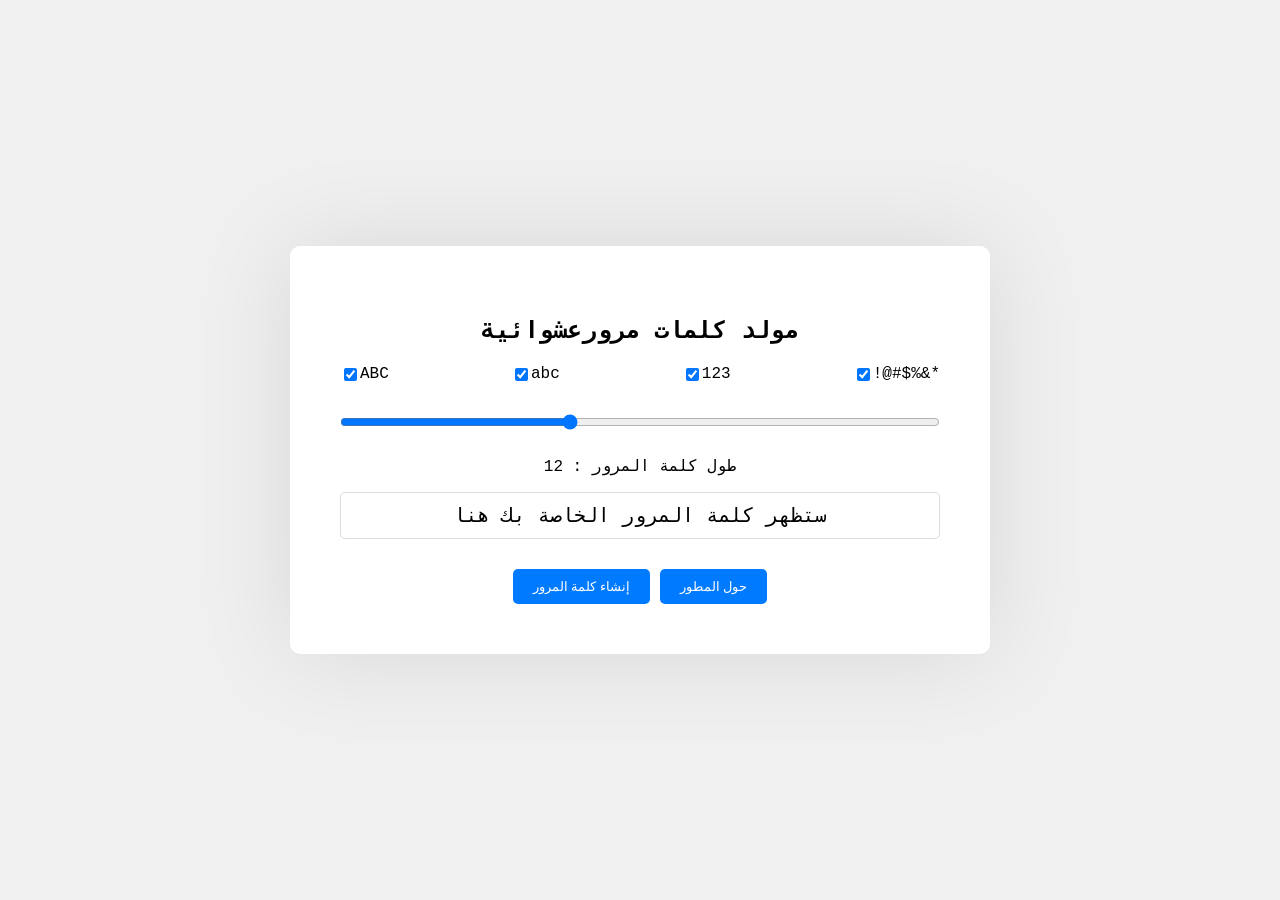
==== html/password.html @ e735397c "Add files via upload" ====
<!DOCTYPE html>
<html lang="en">
<head>
    <meta charset="UTF-8">
    <meta name="viewport" content="width=device-width, initial-scale=1.0">
    <title>مولد كلمات مرور عشوائي</title>
    <style>
        body {
            font-family: "Courier New", Courier, monospace;
            display: flex;
            justify-content: center;
            align-items: center;
            height: 100vh;
            background-color: #f0f0f0;
            margin: 0;
        }
        .container {
            background: #fff;
            padding: 50px;
            border-radius: 10px;
            box-shadow: 0 0 100px rgba(0, 0, 0, 0.1);
            text-align: center;
            max-width: 600px;
        }
        h2 {
            margin-bottom: 20px;
        }
        .checkbox-group {
            display: flex;
            justify-content: space-between;
            margin-bottom: 20px;
        }
        .checkbox-group label {
            display: flex;
            align-items: center;
        }
        input[type="range"] {
            width: 100%;
            margin: 10px 0;
        }
        .password {
            font-size: 20px;
            padding: 10px;
            border: 1px solid #ddd;
            border-radius: 5px;
            margin-bottom: 20px;
            display: inline-block;
            width: 100%;
            box-sizing: border-box;
        }
        button, a {
            padding: 10px 20px;
            background-color: #007bff;
            color: #fff;
            text-decoration: none;
            border: none;
            border-radius: 5px;
            cursor: pointer;
            margin-top: 10px;
        }
        button:hover, a:hover {
            background-color: #0056b3;
        }
        .about, .home {
            display: none;
        }
    </style>
</head>
<body>
    <div class="container">
        <div id="home" class="home">
            <h2>مولد كلمات مرورعشوائية</h2>
            <div class="checkbox-group">
                <label><input type="checkbox" id="uppercase" checked> ABC</label>
                <label><input type="checkbox" id="lowercase" checked> abc</label>
                <label><input type="checkbox" id="numbers" checked> 123</label>
                <label><input type="checkbox" id="symbols" checked> !@#$%&*</label>
            </div>
            <input type="range" id="lengthSlider" min="4" max="25" value="12">
            <p>طول كلمة المرور : <span id="lengthValue">12</span></p>
            <div class="password" id="passwordDisplay">ستظهر كلمة المرور الخاصة بك هنا</div>
            <button onclick="generatePassword()">إنشاء كلمة المرور</button>
            <button onclick="showSection('about')">حول المطور</button>
        </div>

        <div id="about" class="about">
            <h2>نبذة عني و حول البرنامج</h2>
            <p>مرحباً بكم في برنامجي</p>
            <p>الهدف هو إنشاء كلمات مرور عشوائية</p>
            <p>والتي من الصعب اختراقها لأنها تتكون من</p>
            <p>كلمات كبيرة وصغيرة وأرقام ورموز نصية</p>
            <p>مع تحياتي المطور : محمد الباقر</p>
            <button onclick="showSection('home')">رجوع</button>
        </div>
    </div>

    <script>
        const uppercase = 'QWERTYUIOPASDFGHJKLZXCVBNM';
        const lowercase = 'qwertyuiopasdfghjklzxcvbnm';
        const numbers = '1234567890';
        const symbols = '!@#$%^&*';

        const lengthSlider = document.getElementById('lengthSlider');
        const lengthValue = document.getElementById('lengthValue');
        const passwordDisplay = document.getElementById('passwordDisplay');

        lengthSlider.addEventListener('input', () => {
            lengthValue.textContent = lengthSlider.value;
        });

        function generatePassword() {
            let charset = '';
            if (document.getElementById('uppercase').checked) charset += uppercase;
            if (document.getElementById('lowercase').checked) charset += lowercase;
            if (document.getElementById('numbers').checked) charset += numbers;
            if (document.getElementById('symbols').checked) charset += symbols;

            let password = '';
            for (let i = 0; i < lengthSlider.value; i++) {
                const randomIndex = Math.floor(Math.random() * charset.length);
                password += charset[randomIndex];
            }
            passwordDisplay.textContent = password;
        }

        function showSection(section) {
            document.getElementById('home').style.display = 'none';
            document.getElementById('about').style.display = 'none';
            document.getElementById(section).style.display = 'block';
        }

        showSection('home');
    </script>
</body>
</html>
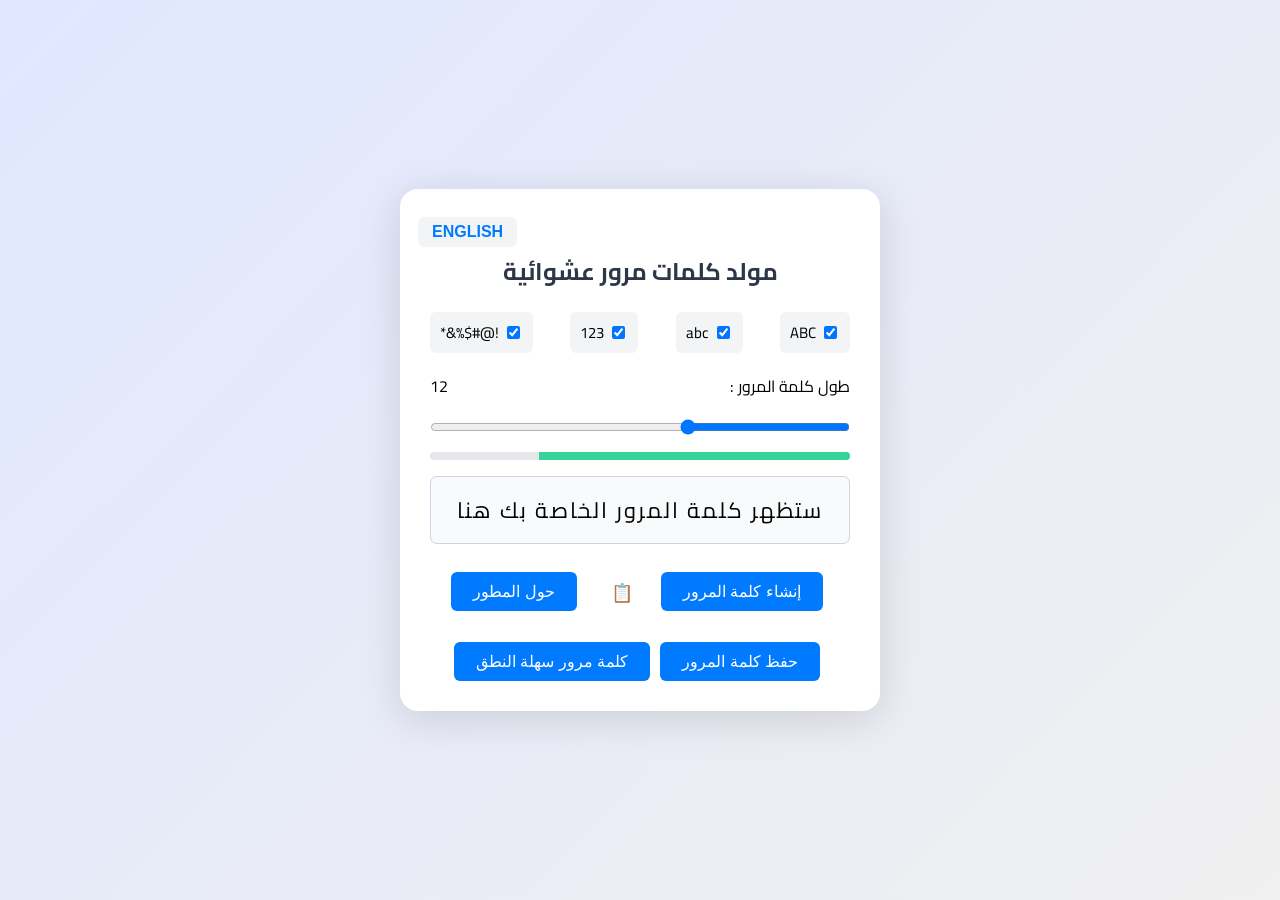
==== commit 45fd08b1: "Update password.html" ====
--- a/html/password.html
+++ b/html/password.html
@@ -1,135 +1,454 @@
 <!DOCTYPE html>
-<html lang="en">
+<html lang="ar" dir="rtl">
 <head>
     <meta charset="UTF-8">
     <meta name="viewport" content="width=device-width, initial-scale=1.0">
-    <title>مولد كلمات مرور عشوائي</title>
+    <title>مولد كلمات مرور عشوائي | Random Password Generator</title>
     <style>
         body {
-            font-family: "Courier New", Courier, monospace;
+            font-family: "Cairo", "Segoe UI", "Courier New", Courier, monospace;
             display: flex;
             justify-content: center;
             align-items: center;
             height: 100vh;
-            background-color: #f0f0f0;
+            background: linear-gradient(135deg, #e0e7ff 0%, #f0f0f0 100%);
             margin: 0;
         }
         .container {
             background: #fff;
-            padding: 50px;
-            border-radius: 10px;
-            box-shadow: 0 0 100px rgba(0, 0, 0, 0.1);
+            padding: 40px 30px 30px 30px;
+            border-radius: 18px;
+            box-shadow: 0 8px 40px rgba(0, 0, 0, 0.13);
             text-align: center;
-            max-width: 600px;
+            max-width: 420px;
+            width: 100%;
+            position: relative;
+        }
+        .lang-switch {
+            position: absolute;
+            top: 18px;
+            left: 18px;
+            background: #f3f4f6;
+            border: none;
+            border-radius: 6px;
+            padding: 6px 14px;
+            font-weight: bold;
+            cursor: pointer;
+            color: #007bff;
+            transition: background 0.2s;
+        }
+        .lang-switch:hover {
+            background: #e0e7ff;
         }
         h2 {
-            margin-bottom: 20px;
+            margin-bottom: 18px;
+            color: #2d3748;
         }
         .checkbox-group {
             display: flex;
             justify-content: space-between;
-            margin-bottom: 20px;
+            margin-bottom: 18px;
+            gap: 8px;
+            flex-wrap: wrap;
         }
         .checkbox-group label {
             display: flex;
             align-items: center;
+            background: #f3f4f6;
+            border-radius: 6px;
+            padding: 6px 10px;
+            cursor: pointer;
+            font-size: 15px;
+            gap: 4px;
+            transition: background 0.2s;
+        }
+        .checkbox-group label:hover {
+            background: #e0e7ff;
         }
         input[type="range"] {
             width: 100%;
-            margin: 10px 0;
+            margin: 10px 0 0 0;
         }
         .password {
-            font-size: 20px;
-            padding: 10px;
-            border: 1px solid #ddd;
-            border-radius: 5px;
-            margin-bottom: 20px;
+            font-size: 22px;
+            padding: 12px;
+            border: 1px solid #cbd5e1;
+            border-radius: 7px;
+            margin-bottom: 18px;
             display: inline-block;
             width: 100%;
             box-sizing: border-box;
-        }
-        button, a {
-            padding: 10px 20px;
+            background: #f9fafb;
+            letter-spacing: 2px;
+            user-select: all;
+            transition: background 0.2s;
+        }
+        .password.copied {
+            background: #d1fae5;
+            border-color: #10b981;
+        }
+        button, .btn {
+            padding: 10px 22px;
             background-color: #007bff;
             color: #fff;
             text-decoration: none;
             border: none;
-            border-radius: 5px;
+            border-radius: 6px;
             cursor: pointer;
             margin-top: 10px;
-        }
-        button:hover, a:hover {
+            margin-right: 6px;
+            font-size: 16px;
+            transition: background 0.2s;
+        }
+        button:hover, .btn:hover {
             background-color: #0056b3;
         }
         .about, .home {
             display: none;
         }
+        .strength-bar {
+            height: 8px;
+            border-radius: 5px;
+            margin: 8px 0 16px 0;
+            background: #e5e7eb;
+            overflow: hidden;
+        }
+        .strength-bar-inner {
+            height: 100%;
+            width: 0;
+            background: linear-gradient(90deg, #f87171, #fbbf24, #34d399, #2563eb);
+            transition: width 0.4s;
+        }
+        .options-row {
+            display: flex;
+            justify-content: space-between;
+            align-items: center;
+            margin-bottom: 8px;
+        }
+        .tooltip {
+            position: relative;
+            display: inline-block;
+        }
+        .tooltip .tooltiptext {
+            visibility: hidden;
+            width: 120px;
+            background-color: #333;
+            color: #fff;
+            text-align: center;
+            border-radius: 6px;
+            padding: 6px 0;
+            position: absolute;
+            z-index: 1;
+            bottom: 125%; 
+            left: 50%;
+            margin-left: -60px;
+            opacity: 0;
+            transition: opacity 0.3s;
+            font-size: 13px;
+        }
+        .tooltip:hover .tooltiptext {
+            visibility: visible;
+            opacity: 1;
+        }
+        .icon-btn {
+            background: none;
+            border: none;
+            cursor: pointer;
+            margin: 0 2px;
+            font-size: 18px;
+            color: #007bff;
+            vertical-align: middle;
+        }
+        .icon-btn:hover {
+            color: #0056b3;
+        }
     </style>
+    <link href="https://fonts.googleapis.com/css2?family=Cairo:wght@400;700&display=swap" rel="stylesheet">
 </head>
 <body>
     <div class="container">
+        <button class="lang-switch" id="langBtn" onclick="toggleLang()">ENGLISH</button>
         <div id="home" class="home">
-            <h2>مولد كلمات مرورعشوائية</h2>
-            <div class="checkbox-group">
+            <h2 id="title">مولد كلمات مرور عشوائية</h2>
+            <div class="checkbox-group" id="checkboxGroup">
                 <label><input type="checkbox" id="uppercase" checked> ABC</label>
                 <label><input type="checkbox" id="lowercase" checked> abc</label>
                 <label><input type="checkbox" id="numbers" checked> 123</label>
                 <label><input type="checkbox" id="symbols" checked> !@#$%&*</label>
             </div>
+            <div class="options-row">
+                <span id="lengthLabel">طول كلمة المرور :</span>
+                <span id="lengthValue">12</span>
+            </div>
             <input type="range" id="lengthSlider" min="4" max="25" value="12">
-            <p>طول كلمة المرور : <span id="lengthValue">12</span></p>
+            <div class="strength-bar"><div class="strength-bar-inner" id="strengthBar"></div></div>
             <div class="password" id="passwordDisplay">ستظهر كلمة المرور الخاصة بك هنا</div>
-            <button onclick="generatePassword()">إنشاء كلمة المرور</button>
-            <button onclick="showSection('about')">حول المطور</button>
+            <div>
+                <button onclick="generatePassword()" id="generateBtn">إنشاء كلمة المرور</button>
+                <span class="tooltip">
+                    <button class="icon-btn" onclick="copyPassword()" id="copyBtn" title="نسخ"><span id="copyIcon">📋</span></button>
+                    <span class="tooltiptext" id="copyTooltip">نسخ كلمة المرور</span>
+                </span>
+                <button onclick="showSection('about')" id="aboutBtn">حول المطور</button>
+            </div>
+            <div style="margin-top: 18px;">
+                <button class="btn" onclick="savePassword()" id="saveBtn">حفظ كلمة المرور</button>
+                <button class="btn" onclick="generatePronounceable()" id="pronounceBtn">كلمة مرور سهلة النطق</button>
+            </div>
         </div>
-
         <div id="about" class="about">
-            <h2>نبذة عني و حول البرنامج</h2>
-            <p>مرحباً بكم في برنامجي</p>
-            <p>الهدف هو إنشاء كلمات مرور عشوائية</p>
-            <p>والتي من الصعب اختراقها لأنها تتكون من</p>
-            <p>كلمات كبيرة وصغيرة وأرقام ورموز نصية</p>
-            <p>مع تحياتي المطور : محمد الباقر</p>
-            <button onclick="showSection('home')">رجوع</button>
+            <h2 id="aboutTitle">نبذة عني و حول البرنامج</h2>
+            <p id="about1">مرحباً بكم في برنامجي</p>
+            <p id="about2">الهدف هو إنشاء كلمات مرور عشوائية</p>
+            <p id="about3">والتي من الصعب اختراقها لأنها تتكون من</p>
+            <p id="about4">كلمات كبيرة وصغيرة وأرقام ورموز نصية</p>
+            <p id="about5">مع تحياتي المطور : محمد الباقر</p>
+            <button onclick="showSection('home')" id="backBtn">رجوع</button>
         </div>
     </div>
-
     <script>
+        // Language data
+        const translations = {
+            ar: {
+                langBtn: "ENGLISH",
+                title: "مولد كلمات مرور عشوائية",
+                lengthLabel: "طول كلمة المرور :",
+                passwordPlaceholder: "ستظهر كلمة المرور الخاصة بك هنا",
+                generateBtn: "إنشاء كلمة المرور",
+                copyTooltip: "نسخ كلمة المرور",
+                aboutBtn: "حول المطور",
+                saveBtn: "حفظ كلمة المرور",
+                pronounceBtn: "كلمة مرور سهلة النطق",
+                aboutTitle: "نبذة عني و حول البرنامج",
+                about1: "مرحباً بكم في برنامجي",
+                about2: "الهدف هو إنشاء كلمات مرور عشوائية",
+                about3: "والتي من الصعب اختراقها لأنها تتكون من",
+                about4: "كلمات كبيرة وصغيرة وأرقام ورموز نصية",
+                about5: "مع تحياتي المطور : محمد الباقر",
+                backBtn: "رجوع",
+                copyIcon: "📋",
+                copySuccess: "تم النسخ!",
+                saveSuccess: "تم حفظ كلمة المرور!",
+                saveBtn: "حفظ كلمة المرور",
+                pronounceBtn: "كلمة مرور سهلة النطق",
+                checkboxLabels: ["ABC", "abc", "123", "!@#$%&*"]
+            },
+            en: {
+                langBtn: "العربية",
+                title: "Random Password Generator",
+                lengthLabel: "Password Length:",
+                passwordPlaceholder: "Your password will appear here",
+                generateBtn: "Generate Password",
+                copyTooltip: "Copy password",
+                aboutBtn: "About Developer",
+                saveBtn: "Save Password",
+                pronounceBtn: "Pronounceable Password",
+                aboutTitle: "About Me & The Program",
+                about1: "Welcome to my program",
+                about2: "The goal is to generate random passwords",
+                about3: "which are hard to hack because they contain",
+                about4: "uppercase, lowercase, numbers, and symbols",
+                about5: "Best regards, Developer: Mohammed Al-Baqer",
+                backBtn: "Back",
+                copyIcon: "📋",
+                copySuccess: "Copied!",
+                saveSuccess: "Password saved!",
+                saveBtn: "Save Password",
+                pronounceBtn: "Pronounceable Password",
+                checkboxLabels: ["ABC", "abc", "123", "!@#$%&*"]
+            }
+        };
+
+        let currentLang = "ar";
+
+        // Elements
+        const lengthSlider = document.getElementById('lengthSlider');
+        const lengthValue = document.getElementById('lengthValue');
+        const passwordDisplay = document.getElementById('passwordDisplay');
+        const strengthBar = document.getElementById('strengthBar');
+        const langBtn = document.getElementById('langBtn');
+        const copyTooltip = document.getElementById('copyTooltip');
+        const copyIcon = document.getElementById('copyIcon');
+        const checkboxGroup = document.getElementById('checkboxGroup');
+
+        // Update slider value
+        lengthSlider.addEventListener('input', () => {
+            lengthValue.textContent = lengthSlider.value;
+            updateStrengthBar();
+        });
+
+        // Password generation logic
         const uppercase = 'QWERTYUIOPASDFGHJKLZXCVBNM';
         const lowercase = 'qwertyuiopasdfghjklzxcvbnm';
         const numbers = '1234567890';
         const symbols = '!@#$%^&*';
 
-        const lengthSlider = document.getElementById('lengthSlider');
-        const lengthValue = document.getElementById('lengthValue');
-        const passwordDisplay = document.getElementById('passwordDisplay');
-
-        lengthSlider.addEventListener('input', () => {
-            lengthValue.textContent = lengthSlider.value;
-        });
-
-        function generatePassword() {
+        function getCharset() {
             let charset = '';
             if (document.getElementById('uppercase').checked) charset += uppercase;
             if (document.getElementById('lowercase').checked) charset += lowercase;
             if (document.getElementById('numbers').checked) charset += numbers;
             if (document.getElementById('symbols').checked) charset += symbols;
-
+            return charset;
+        }
+
+        function generatePassword() {
+            let charset = getCharset();
+            let length = parseInt(lengthSlider.value);
+            if (!charset) {
+                passwordDisplay.textContent = currentLang === "ar" ? "يرجى اختيار نوع الأحرف" : "Please select at least one character type";
+                passwordDisplay.classList.remove("copied");
+                return;
+            }
             let password = '';
-            for (let i = 0; i < lengthSlider.value; i++) {
+            for (let i = 0; i < length; i++) {
                 const randomIndex = Math.floor(Math.random() * charset.length);
                 password += charset[randomIndex];
             }
             passwordDisplay.textContent = password;
-        }
-
+            passwordDisplay.classList.remove("copied");
+            updateStrengthBar();
+        }
+
+        // Pronounceable password
+        function generatePronounceable() {
+            let length = parseInt(lengthSlider.value);
+            let consonants = "bcdfghjklmnpqrstvwxyz";
+            let vowels = "aeiou";
+            let password = "";
+            let useUpper = document.getElementById('uppercase').checked;
+            let useLower = document.getElementById('lowercase').checked;
+            let useNumbers = document.getElementById('numbers').checked;
+            let useSymbols = document.getElementById('symbols').checked;
+            for (let i = 0; i < length; i += 2) {
+                let c = consonants[Math.floor(Math.random() * consonants.length)];
+                let v = vowels[Math.floor(Math.random() * vowels.length)];
+                if (useUpper && Math.random() > 0.5) c = c.toUpperCase();
+                if (useLower && Math.random() > 0.5) v = v.toLowerCase();
+                password += c + v;
+            }
+            password = password.slice(0, length);
+            // Optionally add numbers/symbols
+            if (useNumbers || useSymbols) {
+                let extra = "";
+                if (useNumbers) extra += numbers;
+                if (useSymbols) extra += symbols;
+                for (let i = 0; i < Math.floor(length / 4); i++) {
+                    let pos = Math.floor(Math.random() * password.length);
+                    password = password.substring(0, pos) + extra[Math.floor(Math.random() * extra.length)] + password.substring(pos + 1);
+                }
+            }
+            passwordDisplay.textContent = password;
+            passwordDisplay.classList.remove("copied");
+            updateStrengthBar();
+        }
+
+        // Password strength
+        function updateStrengthBar() {
+            let length = parseInt(lengthSlider.value);
+            let types = 0;
+            if (document.getElementById('uppercase').checked) types++;
+            if (document.getElementById('lowercase').checked) types++;
+            if (document.getElementById('numbers').checked) types++;
+            if (document.getElementById('symbols').checked) types++;
+            let score = (length / 25) * 0.5 + (types / 4) * 0.5;
+            let percent = Math.min(1, score) * 100;
+            strengthBar.style.width = percent + "%";
+            if (percent < 40) strengthBar.style.background = "#f87171";
+            else if (percent < 70) strengthBar.style.background = "#fbbf24";
+            else if (percent < 90) strengthBar.style.background = "#34d399";
+            else strengthBar.style.background = "#2563eb";
+        }
+
+        // Copy password
+        function copyPassword() {
+            let pwd = passwordDisplay.textContent;
+            if (!pwd || pwd === translations[currentLang].passwordPlaceholder) return;
+            navigator.clipboard.writeText(pwd).then(() => {
+                passwordDisplay.classList.add("copied");
+                copyTooltip.textContent = translations[currentLang].copySuccess;
+                copyIcon.textContent = "✅";
+                setTimeout(() => {
+                    passwordDisplay.classList.remove("copied");
+                    copyTooltip.textContent = translations[currentLang].copyTooltip;
+                    copyIcon.textContent = translations[currentLang].copyIcon;
+                }, 1200);
+            });
+        }
+
+        // Save password (download as txt)
+        function savePassword() {
+            let pwd = passwordDisplay.textContent;
+            if (!pwd || pwd === translations[currentLang].passwordPlaceholder) return;
+            let blob = new Blob([pwd], {type: "text/plain"});
+            let a = document.createElement("a");
+            a.href = URL.createObjectURL(blob);
+            a.download = "password.txt";
+            document.body.appendChild(a);
+            a.click();
+            document.body.removeChild(a);
+            passwordDisplay.classList.add("copied");
+            setTimeout(() => passwordDisplay.classList.remove("copied"), 1000);
+        }
+
+        // Section switching
         function showSection(section) {
             document.getElementById('home').style.display = 'none';
             document.getElementById('about').style.display = 'none';
             document.getElementById(section).style.display = 'block';
         }
 
+        // Language toggle
+        function toggleLang() {
+            currentLang = currentLang === "ar" ? "en" : "ar";
+            applyLang();
+        }
+
+        function applyLang() {
+            let t = translations[currentLang];
+            document.documentElement.lang = currentLang;
+            document.documentElement.dir = currentLang === "ar" ? "rtl" : "ltr";
+            langBtn.textContent = t.langBtn;
+            document.getElementById('title').textContent = t.title;
+            document.getElementById('lengthLabel').textContent = t.lengthLabel;
+            document.getElementById('generateBtn').textContent = t.generateBtn;
+            document.getElementById('aboutBtn').textContent = t.aboutBtn;
+            document.getElementById('saveBtn').textContent = t.saveBtn;
+            document.getElementById('pronounceBtn').textContent = t.pronounceBtn;
+            document.getElementById('aboutTitle').textContent = t.aboutTitle;
+            document.getElementById('about1').textContent = t.about1;
+            document.getElementById('about2').textContent = t.about2;
+            document.getElementById('about3').textContent = t.about3;
+            document.getElementById('about4').textContent = t.about4;
+            document.getElementById('about5').textContent = t.about5;
+            document.getElementById('backBtn').textContent = t.backBtn;
+            copyTooltip.textContent = t.copyTooltip;
+            copyIcon.textContent = t.copyIcon;
+            // Checkbox labels
+            let labels = checkboxGroup.querySelectorAll("label");
+            t.checkboxLabels.forEach((lbl, i) => {
+                labels[i].childNodes[1].textContent = " " + lbl;
+            });
+            // Password placeholder
+            if (!passwordDisplay.textContent || passwordDisplay.textContent === translations[currentLang === "ar" ? "en" : "ar"].passwordPlaceholder) {
+                passwordDisplay.textContent = t.passwordPlaceholder;
+            }
+        }
+
+        // Initial setup
         showSection('home');
+        applyLang();
+        updateStrengthBar();
+
+        // Keyboard shortcuts
+        document.addEventListener('keydown', function(e) {
+            if (e.ctrlKey && e.key === 'g') {
+                generatePassword();
+            }
+            if (e.ctrlKey && e.key === 'c') {
+                copyPassword();
+            }
+        });
     </script>
 </body>
-</html>+</html>
